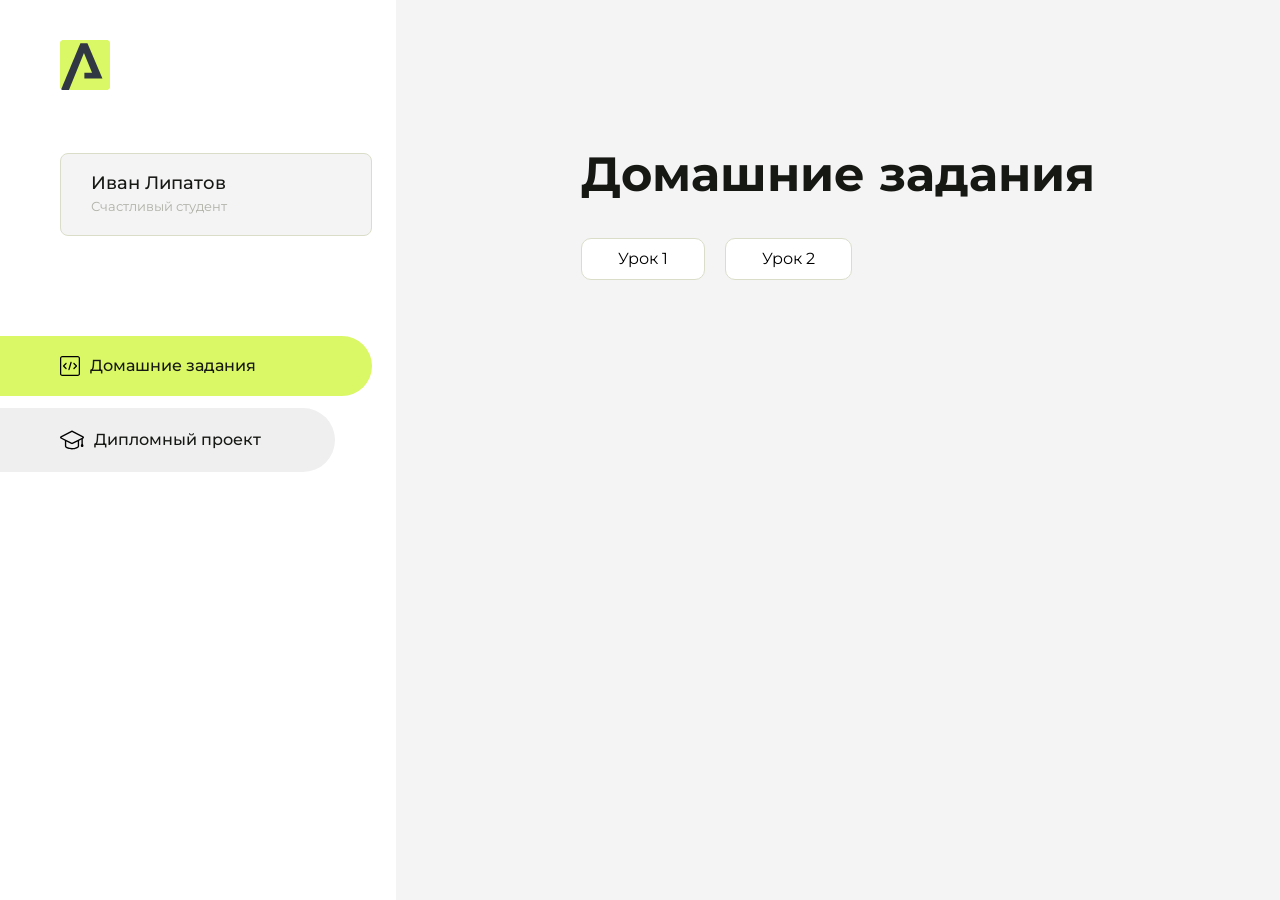
==== index.html @ 245a6b17 "Update index.html" ====
<!DOCTYPE html>
<html lang="en">
<head>
    <meta charset="UTF-8">
    <meta name="viewport" content="width=device-width, initial-scale=1.0">
    <title>Домашняя работа</title>
    <link rel="shortcut icon" href="src/logo.ico" type="image/x-icon">
    <link rel="preconnect" href="https://fonts.googleapis.com">
    <link rel="preconnect" href="https://fonts.gstatic.com" crossorigin>
    <link href="https://fonts.googleapis.com/css2?family=Montserrat:wght@400;500;700&family=Rubik:wght@500&display=swap"
          rel="stylesheet">
    <link rel="stylesheet" href="src/style.css">
</head>
<body id="body">
<div class="overlay" id="overlay"></div>
<div class="layout">
    <div class="burger" id="burger">
        <svg viewBox="0 0 24 24" fill="none" xmlns="http://www.w3.org/2000/svg">
            <g id="SVGRepo_bgCarrier" stroke-width="0"></g>
            <g id="SVGRepo_tracerCarrier" stroke-linecap="round" stroke-linejoin="round"></g>
            <g id="SVGRepo_iconCarrier">
                <path d="M4 18L20 18" stroke="#DAF765" stroke-width="2" stroke-linecap="round"></path>
                <path d="M4 12L20 12" stroke="#DAF765" stroke-width="2" stroke-linecap="round"></path>
                <path d="M4 6L20 6" stroke="#DAF765" stroke-width="2" stroke-linecap="round"></path>
            </g>
        </svg>
    </div>
    <aside class="sidebar" id="sidebar">
        <div class="sidebar__inner">
            <div class="logo">
                <svg width="50" height="50" viewBox="0 0 50 50" fill="none" xmlns="http://www.w3.org/2000/svg">
                    <g clip-path="url(#clip0_513_74730)">
                        <path d="M46.17 -0.257004H3.83C1.57281 -0.257004 -0.257 1.57281 -0.257 3.83V46.17C-0.257 48.4272 1.57281 50.257 3.83 50.257H46.17C48.4272 50.257 50.257 48.4272 50.257 46.17V3.83C50.257 1.57281 48.4272 -0.257004 46.17 -0.257004Z"
                              fill="#DAF765"/>
                        <path d="M24.375 38.4H42.461L27.441 3.1585H20.4355C20.4355 3.1585 6.7895 35.881 1.1945 49.294C2.015 50.0275 3.0945 50.257 3.6945 50.257H8.8445L23.954 13.07L32.0465 32.8285H24.375V38.4Z"
                              fill="#323843"/>
                    </g>
                    <defs>
                        <clipPath id="clip0_513_74730">
                            <rect width="50" height="50" fill="white"/>
                        </clipPath>
                    </defs>
                </svg>
            </div>
            <div class="sidebar__user">
                <div class="sidebar__name">Иван Липатов</div>
                <div class="sidebar__text">Счастливый студент</div>
            </div>
            <div class="sidebar__tabs">
                <div class="sidebar__item">
                    <button class="sidebar__button active" id="tasks">
                        <svg xmlns="http://www.w3.org/2000/svg" width="20" height="20" viewBox="0 0 20 20" fill="none">
                            <g clip-path="url(#clip0_704_74543)">
                                <path d="M17.7083 20H2.29167C1.0275 20 0 18.9725 0 17.7083V2.29167C0 1.0275 1.0275 0 2.29167 0H17.7083C18.9725 0 20 1.0275 20 2.29167V17.7083C20 18.9725 18.9725 20 17.7083 20ZM2.29167 1.25C1.7175 1.25 1.25 1.7175 1.25 2.29167V17.7083C1.25 18.2825 1.7175 18.75 2.29167 18.75H17.7083C18.2825 18.75 18.75 18.2825 18.75 17.7083V2.29167C18.75 1.7175 18.2825 1.25 17.7083 1.25H2.29167Z"
                                      fill="black"/>
                                <path d="M6.04167 13.125C5.88167 13.125 5.72167 13.0642 5.6 12.9417L3.1 10.4417C2.85583 10.1975 2.85583 9.80167 3.1 9.5575L5.6 7.0575C5.84417 6.81333 6.24 6.81333 6.48417 7.0575C6.72833 7.30167 6.72833 7.6975 6.48417 7.94167L4.42583 10L6.48417 12.0583C6.72833 12.3025 6.72833 12.6983 6.48417 12.9425C6.36167 13.0642 6.20167 13.125 6.04167 13.125Z"
                                      fill="black"/>
                                <path d="M8.95833 14.1667C8.9 14.1667 8.84 14.1583 8.78167 14.1417C8.45083 14.0442 8.26083 13.6967 8.35833 13.3658L10.4417 6.28251C10.5392 5.95084 10.8892 5.76417 11.2175 5.85917C11.5483 5.95667 11.7383 6.30417 11.6408 6.63501L9.5575 13.7183C9.47833 13.9908 9.22833 14.1667 8.95833 14.1667Z"
                                      fill="black"/>
                                <path d="M13.9583 13.125C13.7983 13.125 13.6383 13.0642 13.5167 12.9417C13.2725 12.6975 13.2725 12.3017 13.5167 12.0575L15.575 9.99916L13.5167 7.94083C13.2725 7.69666 13.2725 7.30083 13.5167 7.05666C13.7608 6.81249 14.1567 6.81249 14.4008 7.05666L16.9008 9.55666C17.145 9.80083 17.145 10.1967 16.9008 10.4408L14.4008 12.9408C14.2783 13.0642 14.1183 13.125 13.9583 13.125Z"
                                      fill="black"/>
                            </g>
                            <defs>
                                <clipPath id="clip0_704_74543">
                                    <rect width="20" height="20" fill="white"/>
                                </clipPath>
                            </defs>
                        </svg>
                        <span>Домашние задания</span></button>
                </div>
                <div class="sidebar__item">
                    <button class="sidebar__button" id="diplom">
                        <svg xmlns="http://www.w3.org/2000/svg" width="24" height="24" viewBox="0 0 24 24" fill="none">
                            <g clip-path="url(#clip0_704_74553)">
                                <path d="M23.2628 10.5971C23.7176 10.365 24 9.90375 24 9.39337C24 8.883 23.7176 8.42175 23.2628 8.18962L12.6135 2.75362C12.2291 2.55824 11.7705 2.55787 11.3854 2.75399L0.736875 8.19C0.282375 8.42175 0 8.883 0 9.39337C0 9.90375 0.282375 10.365 0.736875 10.5971L4.89038 12.7177V18.2074C4.89038 19.8154 8.412 21.393 12 21.393C15.5884 21.393 19.1096 19.815 19.1096 18.2074V12.7174L21.4609 11.517V15.8017L20.901 17.2305C20.7409 17.6389 20.7934 18.0994 21.0405 18.4616C21.2876 18.8246 21.6979 19.041 22.1366 19.041C22.5754 19.041 22.9852 18.8246 23.2324 18.462C23.4795 18.099 23.532 17.6385 23.3719 17.2301L22.8124 15.8021V10.827L23.2628 10.5971ZM17.7623 18.1721C17.6198 18.6375 15.3491 20.0419 12 20.0419C8.65088 20.0419 6.38025 18.6375 6.2415 18.2074V12.3037L6.23887 12.3019C6.23812 12.057 6.1065 11.8207 5.87325 11.7019L1.3515 9.39337L12 3.95737L22.6489 9.39337L12 14.8294L5.87325 11.7019C5.54063 11.5331 4.6695 11.6674 4.5 12C4.33012 12.3322 4.55813 12.5479 4.89038 12.7177L11.3857 16.0331C11.5781 16.1314 11.7889 16.1805 12 16.1805C12.2107 16.1805 12.4222 16.1314 12.6146 16.0331L17.7593 13.407L17.7623 18.1721Z"
                                      fill="black"/>
                            </g>
                            <defs>
                                <clipPath id="clip0_704_74553">
                                    <rect width="24" height="24" fill="white"/>
                                </clipPath>
                            </defs>
                        </svg>
                        <span>Дипломный проект</span></button>
                </div>
            </div>
        </div>

    </aside>
    <div class="content">
        <div class="container">
            <div class="content__block" id="tasksBlock">
                <div class="content__title">Домашние задания</div>
                <ul class="content__list">
                    <li class="content__list-item">
                        <a href="Tema/index.html">Урок 1</a>
                    </li>
                    <li class="content__list-item">
                        <a href="Tema/index.html">Урок 2</a>
                    </li>
                </ul>
            </div>
            <div class="content__block hidden" id="diplomBlock">
                <div class="content__title">Дипломный проект</div>
                <div class="content__list-diplom">
                    <a href="ПАПКА-С-НОМЕРОМ-УРОКА">Ссылка на ДЗ</a>
                </div>
                <div class="content__decor">
                    <div class="content__decor-text">Давай проверим, чему ты научился!</div>
                    <div class="content__decor-img">
                        <img src="src/decor.png" alt="decor">
                    </div>
                </div>
            </div>
        </div>
    </div>
</div>
<script src="src/index.js"></script>
</body>
</html>
---- src/style.css ----
*{padding: 0;margin: 0;border: 0;}
*,*:before,*:after{-webkit-box-sizing: border-box;box-sizing: border-box;}
:focus,:active{outline: none;}
a:focus,a:active{outline: none;}
nav,footer,header,aside{display: block;}
html,body{
    height:100%;width:100%;
    font-size:100%;line-height:1;-ms-text-size-adjust:100%;-moz-text-size-adjust:100%;-webkit-text-size-adjust:100%;}
input,button,textarea{font-family:inherit;}
input::-ms-clear{display: none;}
button{cursor: pointer;}
button::-moz-focus-inner{padding:0;border:0;}
a,a:visited{text-decoration: none;}
a:hover{text-decoration: none;}
ul li{list-style: none;}
img{vertical-align: top;}
h1,h2,h3,h4,h5,h6{font-size:inherit;font-weight: inherit;}
a{color:inherit;}



body {
    font-family: "Montserrat",SansSerif;
    color: black;
}

body.overflow {
    overflow: hidden;
}



.layout {
    display: -webkit-box;
    display: -ms-flexbox;
    display: flex;
    min-height: 100vh;
}

.sidebar {
    padding: 40px 24px 40px 0;
    -ms-flex-negative: 0;
    flex-shrink: 0;
    background-color: white;
}



.content {
    -webkit-box-flex: 1;
    -ms-flex-positive: 1;
    flex-grow: 1;
    background-color: #F4F4F4;
}

.container {
    display: -webkit-box;
    display: -ms-flexbox;
    display: flex;
    -webkit-box-orient: vertical;
    -webkit-box-direction: normal;
    -ms-flex-direction: column;
    flex-direction: column;
    -webkit-box-pack: center;
    -ms-flex-pack: center;
    justify-content: center;
    -webkit-box-align: center;
    -ms-flex-align: center;
    align-items: center;
    padding: 150px 60px 80px 60px;
}


.logo {
    margin-left: 60px;
    margin-bottom: 60px;
}

.sidebar__user {
    background-color: #F4F4F4;
    padding: 20px 30px;
    margin-left: 60px;
    margin-bottom: 100px;
    border-radius: 8px;
    border: 1px solid #DADEC9;
}

.sidebar__name {
    color:#161814;
    font-size: 18px;
    font-weight: 500;
    margin-bottom: 6px;
}

.sidebar__text {
    color: #AFB1A7;
    font-size: 13px;
    font-weight: 400;
    line-height: 130%; /* 16.9px */
}

.sidebar__item {
    width: 372px;
}

.sidebar__button {
    display: -webkit-box;
    display: -ms-flexbox;
    display: flex;
    -webkit-box-align: center;
    -ms-flex-align: center;
    align-items: center;
    gap: 10px;
    padding: 20px 60px;
    margin-bottom: 12px;
    border-radius: 0px 100px 100px 0px;
    -webkit-transition: all .5s;
    -o-transition: all .5s;
    transition: all .5s;
    cursor: pointer;
    width: 90%;
    color:#161814;
    font-size: 16px;
    font-weight: 500;
}

.sidebar__button.active , .sidebar__button:hover {
    width: 100%;
    background-color: #DAF765;
}


.content__title {
    color: #161814;
    font-size: 48px;
    font-weight: 700;
    margin-bottom: 40px;
}

.content__list {
    display: -webkit-box;
    display: -ms-flexbox;
    display: flex;
    -webkit-box-align: center;
    -ms-flex-align: center;
    align-items: center;
    -ms-flex-wrap: wrap;
    flex-wrap: wrap;
    gap: 20px;
}



.content__list-item  {
    cursor: pointer;
    padding: 12px 18px;
    background-color: #fff;
    border-radius: 10px;
    border: 1px solid #DADEC9;
    -webkit-transition: all .3s;
    -o-transition: all .3s;
    transition: all .3s;
}

.content__list-item:hover,.content__list-diplom:hover {
    background-color: #AFB1A7;
}

li a {
    padding: 12px 18px;

}


.content__list-diplom {
    -webkit-transition: all .3s;
    -o-transition: all .3s;
    transition: all .3s;
    display: inline-block;
    padding: 12px 18px;
    background-color: #fff;
    border-radius: 10px;
    border: 1px solid #DADEC9;
}

.content__decor {
    display: -webkit-box;
    display: -ms-flexbox;
    display: flex;
    -webkit-box-align: center;
    -ms-flex-align: center;
    align-items: center;
}

.content__decor-text {
    color:#BEDD44;
    font-size: 36px;
    font-weight: 700;
    line-height: 110%; /* 39.6px */
}

.content__block {
    max-width: 1200px;
}

.content__block.hidden {
    display: none;
}

.content__decor-img img{
    width: 100%;
}

.burger {
    display: none;
    padding: 5px;
    position: fixed;
    top: 3%;
    right: 7%;
    width: 40px;
    height: 40px;
    background-color: #161814;
    border-radius: 50%;
    z-index: 10;
    border: 1px solid #DAF765;
}

@media (max-width: 768px) {
    .burger {
        display: block;
    }

    .sidebar {
        -webkit-transition: all .3s;
        -o-transition: all .3s;
        transition: all .3s;
        -webkit-transform: translateX(-100%);
        -ms-transform: translateX(-100%);
        transform: translateX(-100%);
        position: fixed;
        top: 0;
        left: 0;
        bottom: 0;
        z-index: 5;
    }

    .sidebar.show {
        -webkit-transform: translateX(0%);
        -ms-transform: translateX(0%);
        transform: translateX(0%);
    }

    .overlay {
        opacity: 0;
        pointer-events: none;
        -webkit-transition: all .3s;
        -o-transition: all .3s;
        transition: all .3s;
        position: absolute;
        top: 0;
        right: 0;
        left: 0;
        bottom: 0;
        z-index: 3;
        background-color: #000000e0;
    }

    .overlay.show {
        opacity: 1;
        pointer-events: all;
    }

    .container {
        padding: 40px 20px;
        min-height: 100%;
    }

    .content__decor {
        margin-top: 20px;
        -webkit-box-orient: vertical;
        -webkit-box-direction: normal;
        -ms-flex-direction: column;
        flex-direction: column;
    }
}

@media (max-width: 400px) {
    .sidebar__user {
        margin-left: 0;
    }
}
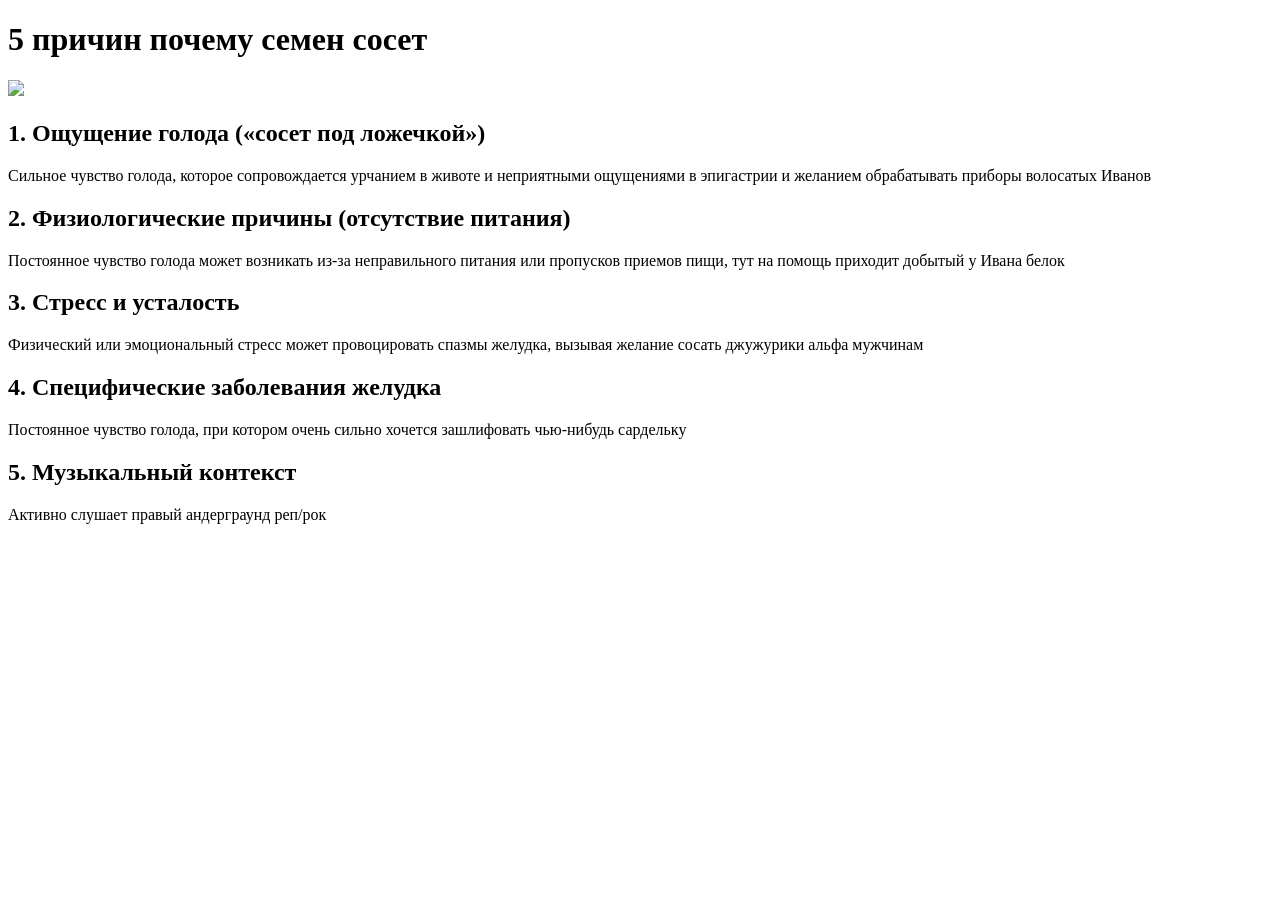
==== commit ce0d2c5b: "Add files via upload" ====
--- a/index.html
+++ b/index.html
@@ -1,120 +1,36 @@
-<!DOCTYPE html>
-<html lang="en">
-<head>
-    <meta charset="UTF-8">
-    <meta name="viewport" content="width=device-width, initial-scale=1.0">
-    <title>Домашняя работа</title>
-    <link rel="shortcut icon" href="src/logo.ico" type="image/x-icon">
-    <link rel="preconnect" href="https://fonts.googleapis.com">
-    <link rel="preconnect" href="https://fonts.gstatic.com" crossorigin>
-    <link href="https://fonts.googleapis.com/css2?family=Montserrat:wght@400;500;700&family=Rubik:wght@500&display=swap"
-          rel="stylesheet">
-    <link rel="stylesheet" href="src/style.css">
-</head>
-<body id="body">
-<div class="overlay" id="overlay"></div>
-<div class="layout">
-    <div class="burger" id="burger">
-        <svg viewBox="0 0 24 24" fill="none" xmlns="http://www.w3.org/2000/svg">
-            <g id="SVGRepo_bgCarrier" stroke-width="0"></g>
-            <g id="SVGRepo_tracerCarrier" stroke-linecap="round" stroke-linejoin="round"></g>
-            <g id="SVGRepo_iconCarrier">
-                <path d="M4 18L20 18" stroke="#DAF765" stroke-width="2" stroke-linecap="round"></path>
-                <path d="M4 12L20 12" stroke="#DAF765" stroke-width="2" stroke-linecap="round"></path>
-                <path d="M4 6L20 6" stroke="#DAF765" stroke-width="2" stroke-linecap="round"></path>
-            </g>
-        </svg>
-    </div>
-    <aside class="sidebar" id="sidebar">
-        <div class="sidebar__inner">
-            <div class="logo">
-                <svg width="50" height="50" viewBox="0 0 50 50" fill="none" xmlns="http://www.w3.org/2000/svg">
-                    <g clip-path="url(#clip0_513_74730)">
-                        <path d="M46.17 -0.257004H3.83C1.57281 -0.257004 -0.257 1.57281 -0.257 3.83V46.17C-0.257 48.4272 1.57281 50.257 3.83 50.257H46.17C48.4272 50.257 50.257 48.4272 50.257 46.17V3.83C50.257 1.57281 48.4272 -0.257004 46.17 -0.257004Z"
-                              fill="#DAF765"/>
-                        <path d="M24.375 38.4H42.461L27.441 3.1585H20.4355C20.4355 3.1585 6.7895 35.881 1.1945 49.294C2.015 50.0275 3.0945 50.257 3.6945 50.257H8.8445L23.954 13.07L32.0465 32.8285H24.375V38.4Z"
-                              fill="#323843"/>
-                    </g>
-                    <defs>
-                        <clipPath id="clip0_513_74730">
-                            <rect width="50" height="50" fill="white"/>
-                        </clipPath>
-                    </defs>
-                </svg>
-            </div>
-            <div class="sidebar__user">
-                <div class="sidebar__name">Иван Липатов</div>
-                <div class="sidebar__text">Счастливый студент</div>
-            </div>
-            <div class="sidebar__tabs">
-                <div class="sidebar__item">
-                    <button class="sidebar__button active" id="tasks">
-                        <svg xmlns="http://www.w3.org/2000/svg" width="20" height="20" viewBox="0 0 20 20" fill="none">
-                            <g clip-path="url(#clip0_704_74543)">
-                                <path d="M17.7083 20H2.29167C1.0275 20 0 18.9725 0 17.7083V2.29167C0 1.0275 1.0275 0 2.29167 0H17.7083C18.9725 0 20 1.0275 20 2.29167V17.7083C20 18.9725 18.9725 20 17.7083 20ZM2.29167 1.25C1.7175 1.25 1.25 1.7175 1.25 2.29167V17.7083C1.25 18.2825 1.7175 18.75 2.29167 18.75H17.7083C18.2825 18.75 18.75 18.2825 18.75 17.7083V2.29167C18.75 1.7175 18.2825 1.25 17.7083 1.25H2.29167Z"
-                                      fill="black"/>
-                                <path d="M6.04167 13.125C5.88167 13.125 5.72167 13.0642 5.6 12.9417L3.1 10.4417C2.85583 10.1975 2.85583 9.80167 3.1 9.5575L5.6 7.0575C5.84417 6.81333 6.24 6.81333 6.48417 7.0575C6.72833 7.30167 6.72833 7.6975 6.48417 7.94167L4.42583 10L6.48417 12.0583C6.72833 12.3025 6.72833 12.6983 6.48417 12.9425C6.36167 13.0642 6.20167 13.125 6.04167 13.125Z"
-                                      fill="black"/>
-                                <path d="M8.95833 14.1667C8.9 14.1667 8.84 14.1583 8.78167 14.1417C8.45083 14.0442 8.26083 13.6967 8.35833 13.3658L10.4417 6.28251C10.5392 5.95084 10.8892 5.76417 11.2175 5.85917C11.5483 5.95667 11.7383 6.30417 11.6408 6.63501L9.5575 13.7183C9.47833 13.9908 9.22833 14.1667 8.95833 14.1667Z"
-                                      fill="black"/>
-                                <path d="M13.9583 13.125C13.7983 13.125 13.6383 13.0642 13.5167 12.9417C13.2725 12.6975 13.2725 12.3017 13.5167 12.0575L15.575 9.99916L13.5167 7.94083C13.2725 7.69666 13.2725 7.30083 13.5167 7.05666C13.7608 6.81249 14.1567 6.81249 14.4008 7.05666L16.9008 9.55666C17.145 9.80083 17.145 10.1967 16.9008 10.4408L14.4008 12.9408C14.2783 13.0642 14.1183 13.125 13.9583 13.125Z"
-                                      fill="black"/>
-                            </g>
-                            <defs>
-                                <clipPath id="clip0_704_74543">
-                                    <rect width="20" height="20" fill="white"/>
-                                </clipPath>
-                            </defs>
-                        </svg>
-                        <span>Домашние задания</span></button>
-                </div>
-                <div class="sidebar__item">
-                    <button class="sidebar__button" id="diplom">
-                        <svg xmlns="http://www.w3.org/2000/svg" width="24" height="24" viewBox="0 0 24 24" fill="none">
-                            <g clip-path="url(#clip0_704_74553)">
-                                <path d="M23.2628 10.5971C23.7176 10.365 24 9.90375 24 9.39337C24 8.883 23.7176 8.42175 23.2628 8.18962L12.6135 2.75362C12.2291 2.55824 11.7705 2.55787 11.3854 2.75399L0.736875 8.19C0.282375 8.42175 0 8.883 0 9.39337C0 9.90375 0.282375 10.365 0.736875 10.5971L4.89038 12.7177V18.2074C4.89038 19.8154 8.412 21.393 12 21.393C15.5884 21.393 19.1096 19.815 19.1096 18.2074V12.7174L21.4609 11.517V15.8017L20.901 17.2305C20.7409 17.6389 20.7934 18.0994 21.0405 18.4616C21.2876 18.8246 21.6979 19.041 22.1366 19.041C22.5754 19.041 22.9852 18.8246 23.2324 18.462C23.4795 18.099 23.532 17.6385 23.3719 17.2301L22.8124 15.8021V10.827L23.2628 10.5971ZM17.7623 18.1721C17.6198 18.6375 15.3491 20.0419 12 20.0419C8.65088 20.0419 6.38025 18.6375 6.2415 18.2074V12.3037L6.23887 12.3019C6.23812 12.057 6.1065 11.8207 5.87325 11.7019L1.3515 9.39337L12 3.95737L22.6489 9.39337L12 14.8294L5.87325 11.7019C5.54063 11.5331 4.6695 11.6674 4.5 12C4.33012 12.3322 4.55813 12.5479 4.89038 12.7177L11.3857 16.0331C11.5781 16.1314 11.7889 16.1805 12 16.1805C12.2107 16.1805 12.4222 16.1314 12.6146 16.0331L17.7593 13.407L17.7623 18.1721Z"
-                                      fill="black"/>
-                            </g>
-                            <defs>
-                                <clipPath id="clip0_704_74553">
-                                    <rect width="24" height="24" fill="white"/>
-                                </clipPath>
-                            </defs>
-                        </svg>
-                        <span>Дипломный проект</span></button>
-                </div>
-            </div>
-        </div>
-
-    </aside>
-    <div class="content">
-        <div class="container">
-            <div class="content__block" id="tasksBlock">
-                <div class="content__title">Домашние задания</div>
-                <ul class="content__list">
-                    <li class="content__list-item">
-                        <a href="Tema/index.html">Урок 1</a>
-                    </li>
-                    <li class="content__list-item">
-                        <a href="Tema/index.html">Урок 2</a>
-                    </li>
-                </ul>
-            </div>
-            <div class="content__block hidden" id="diplomBlock">
-                <div class="content__title">Дипломный проект</div>
-                <div class="content__list-diplom">
-                    <a href="ПАПКА-С-НОМЕРОМ-УРОКА">Ссылка на ДЗ</a>
-                </div>
-                <div class="content__decor">
-                    <div class="content__decor-text">Давай проверим, чему ты научился!</div>
-                    <div class="content__decor-img">
-                        <img src="src/decor.png" alt="decor">
-                    </div>
-                </div>
-            </div>
-        </div>
-    </div>
-</div>
-<script src="src/index.js"></script>
-</body>
-</html>
+<!doctype html>
+<html lang="ru">
+	<head>
+		<meta charset="UTF-8" />
+		<meta name="viewport" content="width=device-width, initial-scale=1.0" />
+		<title>Document</title>
+	</head>
+	<body></body>
+</html>
+<h1>5 причин почему семен сосет</h1>
+<img
+	src="https://sun9-87.userapi.com/s/v1/ig2/2vTSYhxbm1j5NBxj8uGm3He2iZsy9UiyDqxu6ElkU0w9IDzqmiggF_50l8NHTwlZGCHM4PdjrIajmCno_pnfMB5R.jpg?quality=95&as=32x43,48x64,72x96,108x144,160x213,240x320,360x480,480x640,540x720,640x853,720x960,960x1280&from=bu&cs=960x0"
+	width="300"
+/>
+<h2>1. Ощущение голода («сосет под ложечкой»)</h2>
+<p>
+	Сильное чувство голода, которое сопровождается урчанием в животе и неприятными
+	ощущениями в эпигастрии и желанием обрабатывать приборы волосатых Иванов
+</p>
+<h2>2. Физиологические причины (отсутствие питания)</h2>
+<p>
+	Постоянное чувство голода может возникать из-за неправильного питания или
+	пропусков приемов пищи, тут на помощь приходит добытый у Ивана белок
+</p>
+<h2>3. Стресс и усталость</h2>
+<p>
+	Физический или эмоциональный стресс может провоцировать спазмы желудка,
+	вызывая желание сосать джужурики альфа мужчинам
+</p>
+<h2>4. Специфические заболевания желудка</h2>
+<p>
+	Постоянное чувство голода, при котором очень сильно хочется зашлифовать
+	чью-нибудь сардельку
+</p>
+<h2>5. Музыкальный контекст</h2>
+<p>Активно слушает правый андерграунд реп/рок</p>
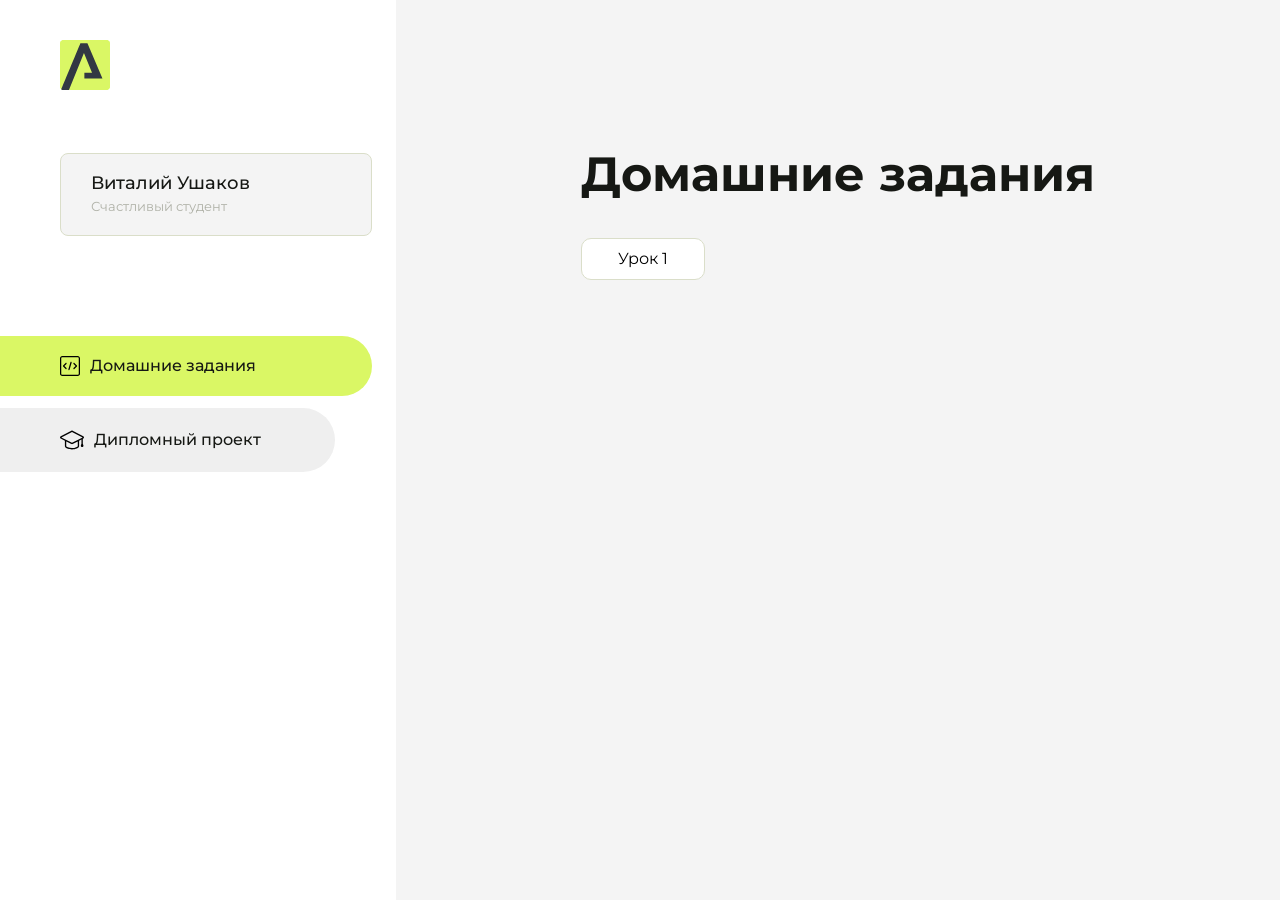
==== commit 72f7ac0b: "Add files via upload" ====
--- a/index.html
+++ b/index.html
@@ -1,36 +1,117 @@
-<!doctype html>
-<html lang="ru">
-	<head>
-		<meta charset="UTF-8" />
-		<meta name="viewport" content="width=device-width, initial-scale=1.0" />
-		<title>Document</title>
-	</head>
-	<body></body>
-</html>
-<h1>5 причин почему семен сосет</h1>
-<img
-	src="https://sun9-87.userapi.com/s/v1/ig2/2vTSYhxbm1j5NBxj8uGm3He2iZsy9UiyDqxu6ElkU0w9IDzqmiggF_50l8NHTwlZGCHM4PdjrIajmCno_pnfMB5R.jpg?quality=95&as=32x43,48x64,72x96,108x144,160x213,240x320,360x480,480x640,540x720,640x853,720x960,960x1280&from=bu&cs=960x0"
-	width="300"
-/>
-<h2>1. Ощущение голода («сосет под ложечкой»)</h2>
-<p>
-	Сильное чувство голода, которое сопровождается урчанием в животе и неприятными
-	ощущениями в эпигастрии и желанием обрабатывать приборы волосатых Иванов
-</p>
-<h2>2. Физиологические причины (отсутствие питания)</h2>
-<p>
-	Постоянное чувство голода может возникать из-за неправильного питания или
-	пропусков приемов пищи, тут на помощь приходит добытый у Ивана белок
-</p>
-<h2>3. Стресс и усталость</h2>
-<p>
-	Физический или эмоциональный стресс может провоцировать спазмы желудка,
-	вызывая желание сосать джужурики альфа мужчинам
-</p>
-<h2>4. Специфические заболевания желудка</h2>
-<p>
-	Постоянное чувство голода, при котором очень сильно хочется зашлифовать
-	чью-нибудь сардельку
-</p>
-<h2>5. Музыкальный контекст</h2>
-<p>Активно слушает правый андерграунд реп/рок</p>
+<!DOCTYPE html>
+<html lang="en">
+<head>
+    <meta charset="UTF-8">
+    <meta name="viewport" content="width=device-width, initial-scale=1.0">
+    <title>Домашняя работа</title>
+    <link rel="shortcut icon" href="src/logo.ico" type="image/x-icon">
+    <link rel="preconnect" href="https://fonts.googleapis.com">
+    <link rel="preconnect" href="https://fonts.gstatic.com" crossorigin>
+    <link href="https://fonts.googleapis.com/css2?family=Montserrat:wght@400;500;700&family=Rubik:wght@500&display=swap"
+          rel="stylesheet">
+    <link rel="stylesheet" href="src/style.css">
+</head>
+<body id="body">
+<div class="overlay" id="overlay"></div>
+<div class="layout">
+    <div class="burger" id="burger">
+        <svg viewBox="0 0 24 24" fill="none" xmlns="http://www.w3.org/2000/svg">
+            <g id="SVGRepo_bgCarrier" stroke-width="0"></g>
+            <g id="SVGRepo_tracerCarrier" stroke-linecap="round" stroke-linejoin="round"></g>
+            <g id="SVGRepo_iconCarrier">
+                <path d="M4 18L20 18" stroke="#DAF765" stroke-width="2" stroke-linecap="round"></path>
+                <path d="M4 12L20 12" stroke="#DAF765" stroke-width="2" stroke-linecap="round"></path>
+                <path d="M4 6L20 6" stroke="#DAF765" stroke-width="2" stroke-linecap="round"></path>
+            </g>
+        </svg>
+    </div>
+    <aside class="sidebar" id="sidebar">
+        <div class="sidebar__inner">
+            <div class="logo">
+                <svg width="50" height="50" viewBox="0 0 50 50" fill="none" xmlns="http://www.w3.org/2000/svg">
+                    <g clip-path="url(#clip0_513_74730)">
+                        <path d="M46.17 -0.257004H3.83C1.57281 -0.257004 -0.257 1.57281 -0.257 3.83V46.17C-0.257 48.4272 1.57281 50.257 3.83 50.257H46.17C48.4272 50.257 50.257 48.4272 50.257 46.17V3.83C50.257 1.57281 48.4272 -0.257004 46.17 -0.257004Z"
+                              fill="#DAF765"/>
+                        <path d="M24.375 38.4H42.461L27.441 3.1585H20.4355C20.4355 3.1585 6.7895 35.881 1.1945 49.294C2.015 50.0275 3.0945 50.257 3.6945 50.257H8.8445L23.954 13.07L32.0465 32.8285H24.375V38.4Z"
+                              fill="#323843"/>
+                    </g>
+                    <defs>
+                        <clipPath id="clip0_513_74730">
+                            <rect width="50" height="50" fill="white"/>
+                        </clipPath>
+                    </defs>
+                </svg>
+            </div>
+            <div class="sidebar__user">
+                <div class="sidebar__name">Виталий Ушаков</div>
+                <div class="sidebar__text">Счастливый студент</div>
+            </div>
+            <div class="sidebar__tabs">
+                <div class="sidebar__item">
+                    <button class="sidebar__button active" id="tasks">
+                        <svg xmlns="http://www.w3.org/2000/svg" width="20" height="20" viewBox="0 0 20 20" fill="none">
+                            <g clip-path="url(#clip0_704_74543)">
+                                <path d="M17.7083 20H2.29167C1.0275 20 0 18.9725 0 17.7083V2.29167C0 1.0275 1.0275 0 2.29167 0H17.7083C18.9725 0 20 1.0275 20 2.29167V17.7083C20 18.9725 18.9725 20 17.7083 20ZM2.29167 1.25C1.7175 1.25 1.25 1.7175 1.25 2.29167V17.7083C1.25 18.2825 1.7175 18.75 2.29167 18.75H17.7083C18.2825 18.75 18.75 18.2825 18.75 17.7083V2.29167C18.75 1.7175 18.2825 1.25 17.7083 1.25H2.29167Z"
+                                      fill="black"/>
+                                <path d="M6.04167 13.125C5.88167 13.125 5.72167 13.0642 5.6 12.9417L3.1 10.4417C2.85583 10.1975 2.85583 9.80167 3.1 9.5575L5.6 7.0575C5.84417 6.81333 6.24 6.81333 6.48417 7.0575C6.72833 7.30167 6.72833 7.6975 6.48417 7.94167L4.42583 10L6.48417 12.0583C6.72833 12.3025 6.72833 12.6983 6.48417 12.9425C6.36167 13.0642 6.20167 13.125 6.04167 13.125Z"
+                                      fill="black"/>
+                                <path d="M8.95833 14.1667C8.9 14.1667 8.84 14.1583 8.78167 14.1417C8.45083 14.0442 8.26083 13.6967 8.35833 13.3658L10.4417 6.28251C10.5392 5.95084 10.8892 5.76417 11.2175 5.85917C11.5483 5.95667 11.7383 6.30417 11.6408 6.63501L9.5575 13.7183C9.47833 13.9908 9.22833 14.1667 8.95833 14.1667Z"
+                                      fill="black"/>
+                                <path d="M13.9583 13.125C13.7983 13.125 13.6383 13.0642 13.5167 12.9417C13.2725 12.6975 13.2725 12.3017 13.5167 12.0575L15.575 9.99916L13.5167 7.94083C13.2725 7.69666 13.2725 7.30083 13.5167 7.05666C13.7608 6.81249 14.1567 6.81249 14.4008 7.05666L16.9008 9.55666C17.145 9.80083 17.145 10.1967 16.9008 10.4408L14.4008 12.9408C14.2783 13.0642 14.1183 13.125 13.9583 13.125Z"
+                                      fill="black"/>
+                            </g>
+                            <defs>
+                                <clipPath id="clip0_704_74543">
+                                    <rect width="20" height="20" fill="white"/>
+                                </clipPath>
+                            </defs>
+                        </svg>
+                        <span>Домашние задания</span></button>
+                </div>
+                <div class="sidebar__item">
+                    <button class="sidebar__button" id="diplom">
+                        <svg xmlns="http://www.w3.org/2000/svg" width="24" height="24" viewBox="0 0 24 24" fill="none">
+                            <g clip-path="url(#clip0_704_74553)">
+                                <path d="M23.2628 10.5971C23.7176 10.365 24 9.90375 24 9.39337C24 8.883 23.7176 8.42175 23.2628 8.18962L12.6135 2.75362C12.2291 2.55824 11.7705 2.55787 11.3854 2.75399L0.736875 8.19C0.282375 8.42175 0 8.883 0 9.39337C0 9.90375 0.282375 10.365 0.736875 10.5971L4.89038 12.7177V18.2074C4.89038 19.8154 8.412 21.393 12 21.393C15.5884 21.393 19.1096 19.815 19.1096 18.2074V12.7174L21.4609 11.517V15.8017L20.901 17.2305C20.7409 17.6389 20.7934 18.0994 21.0405 18.4616C21.2876 18.8246 21.6979 19.041 22.1366 19.041C22.5754 19.041 22.9852 18.8246 23.2324 18.462C23.4795 18.099 23.532 17.6385 23.3719 17.2301L22.8124 15.8021V10.827L23.2628 10.5971ZM17.7623 18.1721C17.6198 18.6375 15.3491 20.0419 12 20.0419C8.65088 20.0419 6.38025 18.6375 6.2415 18.2074V12.3037L6.23887 12.3019C6.23812 12.057 6.1065 11.8207 5.87325 11.7019L1.3515 9.39337L12 3.95737L22.6489 9.39337L12 14.8294L5.87325 11.7019C5.54063 11.5331 4.6695 11.6674 4.5 12C4.33012 12.3322 4.55813 12.5479 4.89038 12.7177L11.3857 16.0331C11.5781 16.1314 11.7889 16.1805 12 16.1805C12.2107 16.1805 12.4222 16.1314 12.6146 16.0331L17.7593 13.407L17.7623 18.1721Z"
+                                      fill="black"/>
+                            </g>
+                            <defs>
+                                <clipPath id="clip0_704_74553">
+                                    <rect width="24" height="24" fill="white"/>
+                                </clipPath>
+                            </defs>
+                        </svg>
+                        <span>Дипломный проект</span></button>
+                </div>
+            </div>
+        </div>
+
+    </aside>
+    <div class="content">
+        <div class="container">
+            <div class="content__block" id="tasksBlock">
+                <div class="content__title">Домашние задания</div>
+                <ul class="content__list">
+                    <li class="content__list-item">
+                        <a href="lesson1/index.html">Урок 1</a>
+                    </li>
+                </ul>
+            </div>
+            <div class="content__block hidden" id="diplomBlock">
+                <div class="content__title">Дипломный проект</div>
+                <div class="content__list-diplom">
+                    <a href="ПАПКА-С-НОМЕРОМ-УРОКА">Ссылка на ДЗ</a>
+                </div>
+                <div class="content__decor">
+                    <div class="content__decor-text">Давай проверим, чему ты научился!</div>
+                    <div class="content__decor-img">
+                        <img src="src/decor.png" alt="decor">
+                    </div>
+                </div>
+            </div>
+        </div>
+    </div>
+</div>
+<script src="src/index.js"></script>
+</body>
+</html>
--- a/src/style.css
+++ b/src/style.css
@@ -0,0 +1,292 @@
+
+*{padding: 0;margin: 0;border: 0;}
+*,*:before,*:after{-webkit-box-sizing: border-box;box-sizing: border-box;}
+:focus,:active{outline: none;}
+a:focus,a:active{outline: none;}
+nav,footer,header,aside{display: block;}
+html,body{
+    height:100%;width:100%;
+    font-size:100%;line-height:1;-ms-text-size-adjust:100%;-moz-text-size-adjust:100%;-webkit-text-size-adjust:100%;}
+input,button,textarea{font-family:inherit;}
+input::-ms-clear{display: none;}
+button{cursor: pointer;}
+button::-moz-focus-inner{padding:0;border:0;}
+a,a:visited{text-decoration: none;}
+a:hover{text-decoration: none;}
+ul li{list-style: none;}
+img{vertical-align: top;}
+h1,h2,h3,h4,h5,h6{font-size:inherit;font-weight: inherit;}
+a{color:inherit;}
+
+
+
+body {
+    font-family: "Montserrat",SansSerif;
+    color: black;
+}
+
+body.overflow {
+    overflow: hidden;
+}
+
+
+
+.layout {
+    display: -webkit-box;
+    display: -ms-flexbox;
+    display: flex;
+    min-height: 100vh;
+}
+
+.sidebar {
+    padding: 40px 24px 40px 0;
+    -ms-flex-negative: 0;
+    flex-shrink: 0;
+    background-color: white;
+}
+
+
+
+.content {
+    -webkit-box-flex: 1;
+    -ms-flex-positive: 1;
+    flex-grow: 1;
+    background-color: #F4F4F4;
+}
+
+.container {
+    display: -webkit-box;
+    display: -ms-flexbox;
+    display: flex;
+    -webkit-box-orient: vertical;
+    -webkit-box-direction: normal;
+    -ms-flex-direction: column;
+    flex-direction: column;
+    -webkit-box-pack: center;
+    -ms-flex-pack: center;
+    justify-content: center;
+    -webkit-box-align: center;
+    -ms-flex-align: center;
+    align-items: center;
+    padding: 150px 60px 80px 60px;
+}
+
+
+.logo {
+    margin-left: 60px;
+    margin-bottom: 60px;
+}
+
+.sidebar__user {
+    background-color: #F4F4F4;
+    padding: 20px 30px;
+    margin-left: 60px;
+    margin-bottom: 100px;
+    border-radius: 8px;
+    border: 1px solid #DADEC9;
+}
+
+.sidebar__name {
+    color:#161814;
+    font-size: 18px;
+    font-weight: 500;
+    margin-bottom: 6px;
+}
+
+.sidebar__text {
+    color: #AFB1A7;
+    font-size: 13px;
+    font-weight: 400;
+    line-height: 130%; /* 16.9px */
+}
+
+.sidebar__item {
+    width: 372px;
+}
+
+.sidebar__button {
+    display: -webkit-box;
+    display: -ms-flexbox;
+    display: flex;
+    -webkit-box-align: center;
+    -ms-flex-align: center;
+    align-items: center;
+    gap: 10px;
+    padding: 20px 60px;
+    margin-bottom: 12px;
+    border-radius: 0px 100px 100px 0px;
+    -webkit-transition: all .5s;
+    -o-transition: all .5s;
+    transition: all .5s;
+    cursor: pointer;
+    width: 90%;
+    color:#161814;
+    font-size: 16px;
+    font-weight: 500;
+}
+
+.sidebar__button.active , .sidebar__button:hover {
+    width: 100%;
+    background-color: #DAF765;
+}
+
+
+.content__title {
+    color: #161814;
+    font-size: 48px;
+    font-weight: 700;
+    margin-bottom: 40px;
+}
+
+.content__list {
+    display: -webkit-box;
+    display: -ms-flexbox;
+    display: flex;
+    -webkit-box-align: center;
+    -ms-flex-align: center;
+    align-items: center;
+    -ms-flex-wrap: wrap;
+    flex-wrap: wrap;
+    gap: 20px;
+}
+
+
+
+.content__list-item  {
+    cursor: pointer;
+    padding: 12px 18px;
+    background-color: #fff;
+    border-radius: 10px;
+    border: 1px solid #DADEC9;
+    -webkit-transition: all .3s;
+    -o-transition: all .3s;
+    transition: all .3s;
+}
+
+.content__list-item:hover,.content__list-diplom:hover {
+    background-color: #AFB1A7;
+}
+
+li a {
+    padding: 12px 18px;
+
+}
+
+
+.content__list-diplom {
+    -webkit-transition: all .3s;
+    -o-transition: all .3s;
+    transition: all .3s;
+    display: inline-block;
+    padding: 12px 18px;
+    background-color: #fff;
+    border-radius: 10px;
+    border: 1px solid #DADEC9;
+}
+
+.content__decor {
+    display: -webkit-box;
+    display: -ms-flexbox;
+    display: flex;
+    -webkit-box-align: center;
+    -ms-flex-align: center;
+    align-items: center;
+}
+
+.content__decor-text {
+    color:#BEDD44;
+    font-size: 36px;
+    font-weight: 700;
+    line-height: 110%; /* 39.6px */
+}
+
+.content__block {
+    max-width: 1200px;
+}
+
+.content__block.hidden {
+    display: none;
+}
+
+.content__decor-img img{
+    width: 100%;
+}
+
+.burger {
+    display: none;
+    padding: 5px;
+    position: fixed;
+    top: 3%;
+    right: 7%;
+    width: 40px;
+    height: 40px;
+    background-color: #161814;
+    border-radius: 50%;
+    z-index: 10;
+    border: 1px solid #DAF765;
+}
+
+@media (max-width: 768px) {
+    .burger {
+        display: block;
+    }
+
+    .sidebar {
+        -webkit-transition: all .3s;
+        -o-transition: all .3s;
+        transition: all .3s;
+        -webkit-transform: translateX(-100%);
+        -ms-transform: translateX(-100%);
+        transform: translateX(-100%);
+        position: fixed;
+        top: 0;
+        left: 0;
+        bottom: 0;
+        z-index: 5;
+    }
+
+    .sidebar.show {
+        -webkit-transform: translateX(0%);
+        -ms-transform: translateX(0%);
+        transform: translateX(0%);
+    }
+
+    .overlay {
+        opacity: 0;
+        pointer-events: none;
+        -webkit-transition: all .3s;
+        -o-transition: all .3s;
+        transition: all .3s;
+        position: absolute;
+        top: 0;
+        right: 0;
+        left: 0;
+        bottom: 0;
+        z-index: 3;
+        background-color: #000000e0;
+    }
+
+    .overlay.show {
+        opacity: 1;
+        pointer-events: all;
+    }
+
+    .container {
+        padding: 40px 20px;
+        min-height: 100%;
+    }
+
+    .content__decor {
+        margin-top: 20px;
+        -webkit-box-orient: vertical;
+        -webkit-box-direction: normal;
+        -ms-flex-direction: column;
+        flex-direction: column;
+    }
+}
+
+@media (max-width: 400px) {
+    .sidebar__user {
+        margin-left: 0;
+    }
+}
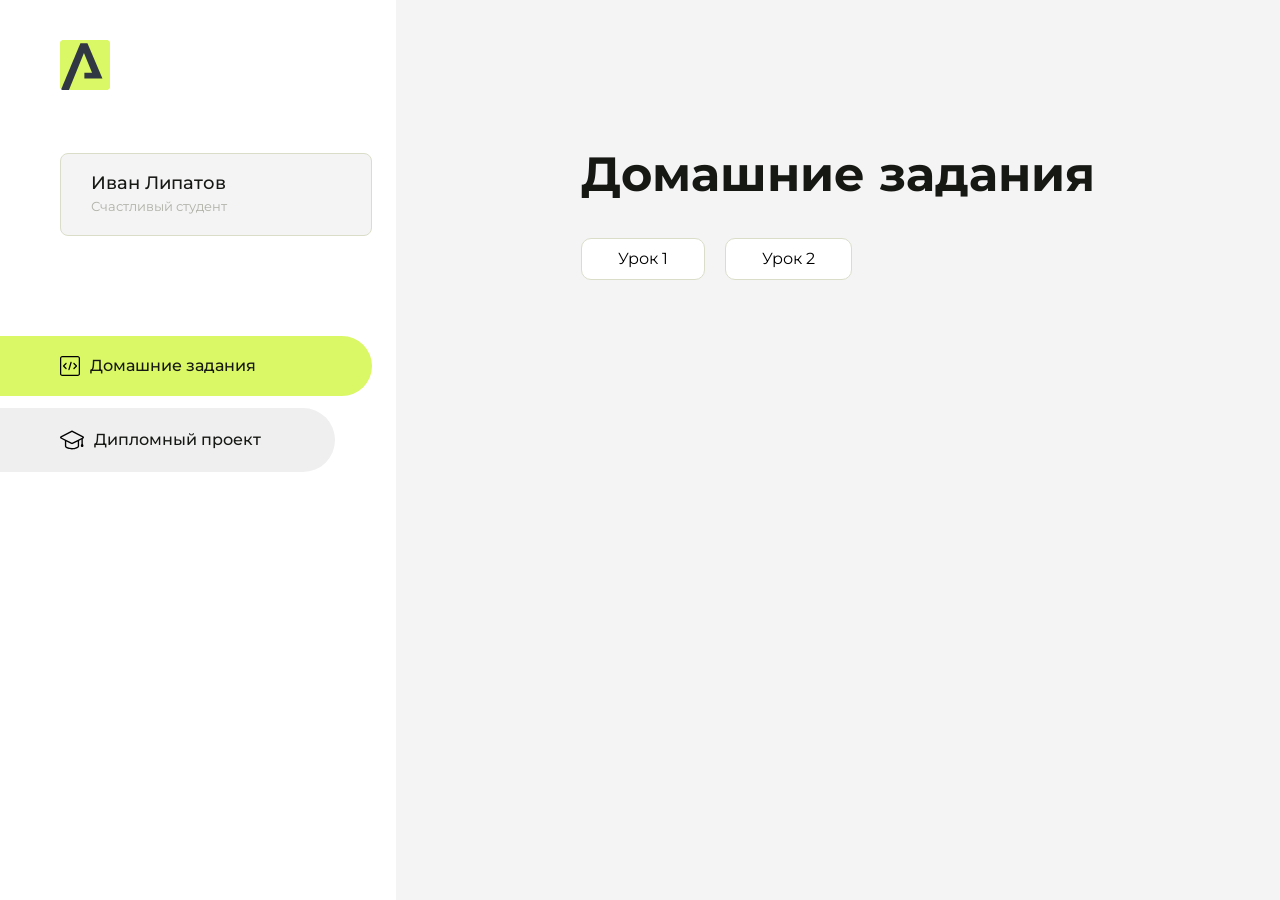
==== commit d4f94ab0: "Update index.html" ====
--- a/index.html
+++ b/index.html
@@ -43,7 +43,7 @@
                 </svg>
             </div>
             <div class="sidebar__user">
-                <div class="sidebar__name">Виталий Ушаков</div>
+                <div class="sidebar__name">Иван Липатов</div>
                 <div class="sidebar__text">Счастливый студент</div>
             </div>
             <div class="sidebar__tabs">
@@ -93,7 +93,10 @@
                 <div class="content__title">Домашние задания</div>
                 <ul class="content__list">
                     <li class="content__list-item">
-                        <a href="lesson1/index.html">Урок 1</a>
+                        <a href="Тема/index.html">Урок 1</a>
+                    </li>
+                    <li class="content__list-item">
+                        <a href="lesson1/index.html">Урок 2</a>
                     </li>
                 </ul>
             </div>
